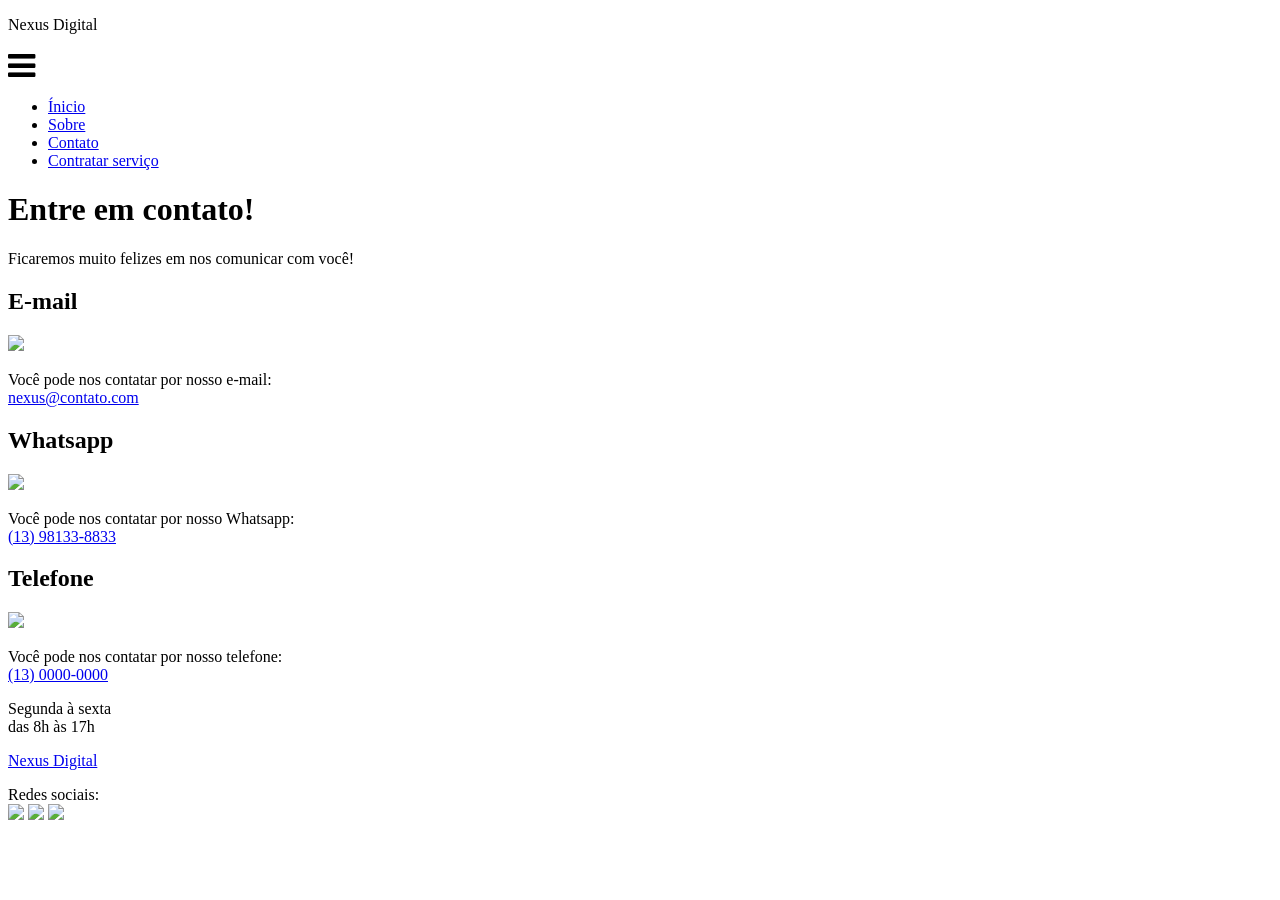
==== contato.html @ ef38bb48 "Add files via upload" ====
<!DOCTYPE html>
<html lang="pt-br">
<head>
    <meta charset="UTF-8">
    <meta http-equiv="X-UA-Compatible" content="IE=edge">
    <meta name="viewport" content="width=device-width, initial-scale=1.0">
    <link rel="stylesheet" href="https://cdnjs.cloudflare.com/ajax/libs/font-awesome/4.7.0/css/font-awesome.min.css">
    <link rel="stylesheet" href="assets/styles/nav.css">
    <link rel="stylesheet" href="assets/styles/contato.css">
    <!-- <link rel="icon" href="assets/image/logovovo.webp"> -->
    <title>Contatos</title>
</head>
<body>
    <nav>
        <div class="logo">  <p> Nexus Digital</p> </div> 

        <div class="menu-btn">
            <i class="fa fa-bars fa-2x" onclick="menuShow()"></i>
        </div>

        <ul>
            <li> <a href="index.html" class="active"> Ínicio </a> </li>
            <li> <a href="sobre.html"> Sobre</a> </li>
            <li> <a href="contato.html"> Contato</a> </li>
            <li> <a href="servico.html" class="btn-ajudar"> Contratar serviço</a> </li>
        </ul>
    </nav>

    <main>
        <h1>Entre em contato!</h1>
        <p class="aviso2">Ficaremos muito felizes em nos comunicar com você!</p>

        <div class="containerCtt">

            <section class="ctt">
                <h2>E-mail</h2>
               <img class="images" src="assets/images/gmail.png">
                <p>
                    Você pode nos contatar por nosso e-mail: <br>
                    <a href="mailto:nexus@contato.com">nexus@contato.com</a>
                </p>

            </section>

            <section class="ctt">
                <h2>Whatsapp</h2> 
                     <img class="images" src="assets/images/whatsapp2.png">
                <p>   
                    Você pode nos contatar por nosso Whatsapp: <br>
                    <a href="https://wa.me/5513981338833" target="_blank">(13) 98133-8833</a>
                </p>
            </section>
    
            <section class="ctt">
                <h2>Telefone</h2>
                 <img class="images" src="assets/images/telefone.png">
                <p>
                    Você pode nos contatar por nosso telefone: <br>
                    <a href="tel:+5513981338833">(13) 0000-0000 </a>
                </p>
            </section>
        </div>
        <p class="aviso">
            Segunda à sexta <br>
            das 8h às 17h <br>

        </p>
    </main>

    <footer>
        <div class="logo"> <a href="index.html"> <p> Nexus Digital</p></a> </div> 
        <div class="icones">
          <span>Redes sociais:</span>
          <div>
            <a href="https://www.facebook.com/LarVovoWalquiria/?locale=pt_BR" target="_blank"><img src="assets/images/facebook.png" ></a>
            <a href="https://wa.me/5513981338833" target="_blank"><img src="assets/images/whatsapp.png" ></a>
            <a href="https://www.instagram.com/murilo1910_/" target="_blank"><img src="assets/images/instaa2-removebg-preview.png" ></a>
          </div>
        </div>
    </footer>
    <script src="assets/script.js"></script>
</body>
</html>
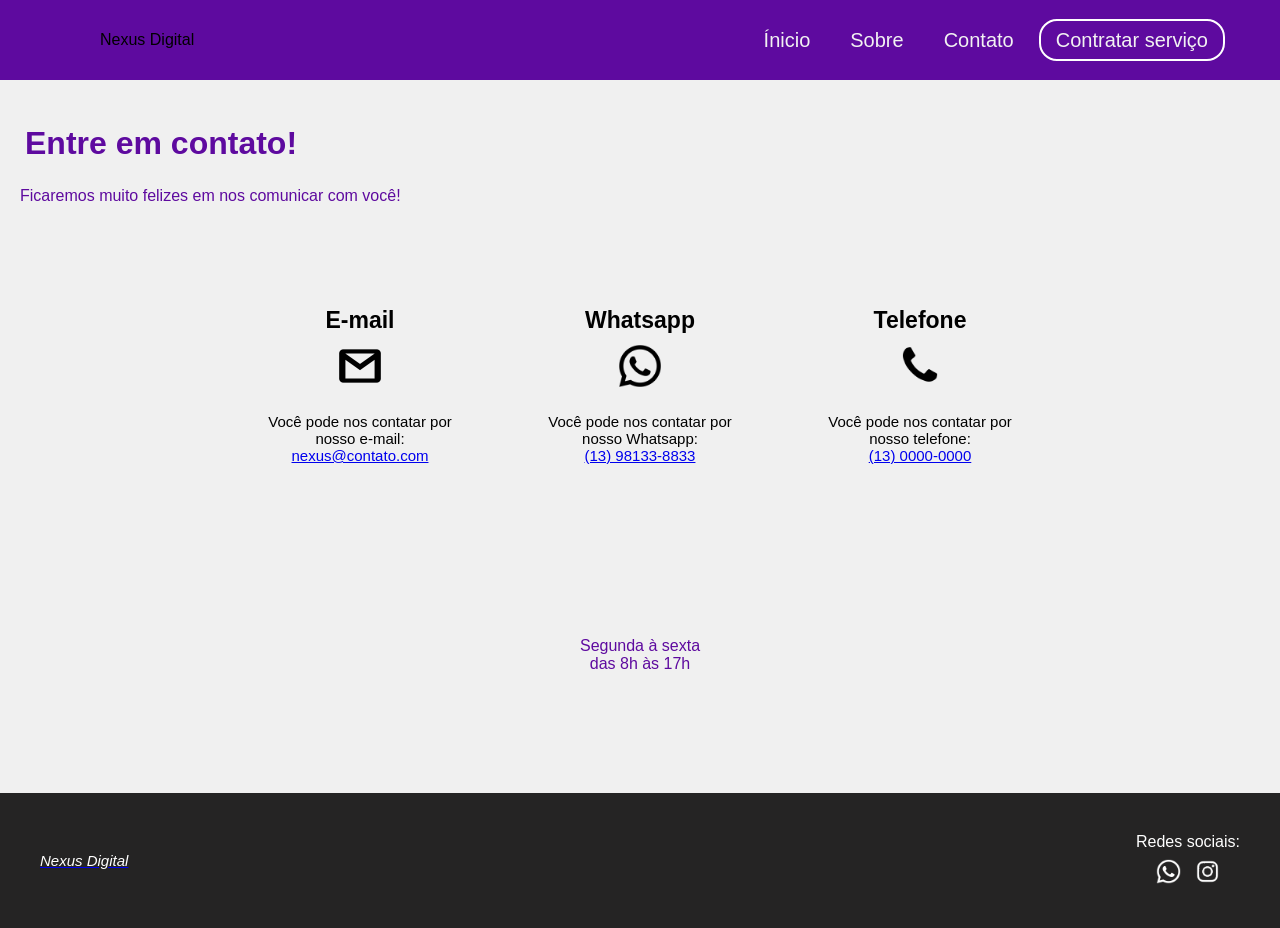
==== commit a32c46b5: "Corrige o site: adiciona assets, remove vestigios de outro projeto Os arquivos CSS, JS e imagens nun" ====
--- a/contato.html
+++ b/contato.html
@@ -7,7 +7,6 @@
     <link rel="stylesheet" href="https://cdnjs.cloudflare.com/ajax/libs/font-awesome/4.7.0/css/font-awesome.min.css">
     <link rel="stylesheet" href="assets/styles/nav.css">
     <link rel="stylesheet" href="assets/styles/contato.css">
-    <!-- <link rel="icon" href="assets/image/logovovo.webp"> -->
     <title>Contatos</title>
 </head>
 <body>
@@ -72,12 +71,11 @@
         <div class="icones">
           <span>Redes sociais:</span>
           <div>
-            <a href="https://www.facebook.com/LarVovoWalquiria/?locale=pt_BR" target="_blank"><img src="assets/images/facebook.png" ></a>
             <a href="https://wa.me/5513981338833" target="_blank"><img src="assets/images/whatsapp.png" ></a>
             <a href="https://www.instagram.com/murilo1910_/" target="_blank"><img src="assets/images/instaa2-removebg-preview.png" ></a>
           </div>
         </div>
     </footer>
-    <script src="assets/script.js"></script>
+    <script src="assets/scripts.js"></script>
 </body>
 </html>
--- a/assets/styles/nav.css
+++ b/assets/styles/nav.css
@@ -0,0 +1,204 @@
+*{
+    margin: 0;
+    padding: 0;
+    box-sizing: border-box;
+    font-family:Arial, Helvetica, sans-serif;
+}
+
+body{
+    background-color: #f0f0f0;
+}
+nav{
+    display: flex;
+    height: 80px;
+    width: 100%;
+    color: white;
+    background-color: #5e0a9f;
+    align-items: center;
+    justify-content: space-between;
+    padding: 0 50px 0 100px;
+    flex-wrap: wrap;
+    z-index: 1000;
+    position: sticky;
+    top: 0; 
+   
+}
+
+.btn-ajudar{
+    border-radius: 18px;
+    transition: 0.2s;
+    border: 2px solid white;
+
+}
+
+.btn-ajudar:hover{
+   border: 2px solid #ffffff;
+
+}
+
+.logo{
+  color: black;
+}
+
+nav img{
+    max-width: 75px;
+    height: auto;
+    margin-left: -60px;
+}
+
+nav ul{
+    display: flex;
+    flex-wrap: wrap;
+    list-style: none;
+}
+
+nav ul li{
+    margin: 0 5px;
+}
+
+nav ul li a{
+    color: #f2f2f2;
+    text-decoration: none;
+    font-size: 20px;
+    font-weight: 500;
+    padding: 8px 15px;
+}
+
+
+nav .menu-btn i{
+    color: #fff;
+    cursor: pointer;
+    display: none;
+}
+
+a:hover, a:active{
+    color: rgb(105, 89, 250);
+}
+
+
+/* <--- Footer ---> */
+  
+footer{
+    display: flex;
+    justify-content: space-between;
+    align-items: center;
+    background-color: #252424;
+    padding: 40px;
+    margin-top: 100px;
+  
+  }
+  
+  footer p {
+    text-align: center;
+    color: white;
+    font-size: 15px;
+    font-weight: 500;
+    font-style: italic;
+  }
+
+  footer img{
+    max-width: 100px;
+  }
+  
+  .icones {
+    display: flex;
+    flex-direction: column;
+    align-items: center;
+  }
+  
+  .icones span {
+    color: white;
+    font-weight: 500;
+    margin-bottom: 8px;
+  }
+  
+  .icones img {
+    margin: 0px 5px;
+    width: 25px;
+    height: 25px;
+  }
+
+  .rodape-direitos{
+    width: 100%;
+    background-color: black;
+    padding: 10px;
+    margin: 0px;
+    text-align: center;
+    color: white;
+    font-size: 13px;
+  }
+
+
+@media (max-width: 920px) {
+    nav .menu-btn i{
+        display: block;
+    }
+    nav ul{
+        position: fixed;
+        top: 80px;
+        left: -100%;
+        background-color: #78AA87;
+        height: 100vh;
+        width: 100%;
+        text-align: center;
+        display: block;
+        transition: 0.3s;
+    }
+    nav ul.open{
+        left: 0;
+    }
+    nav ul li{
+        width: 100%;
+        margin: 50px 0;
+    }
+    nav ul li a {
+        font-size: 23px;
+    }
+
+    nav img{
+        max-width: 65px;
+        height: auto;
+        margin-left: -70px;
+    }
+
+    footer{
+        display: flex;
+        justify-content: space-between;
+        align-items: center;
+        background-color: #3C3838;
+        padding: 40px;
+        margin-top: 100px;
+      
+      }
+
+      
+  footer p {
+    text-align: center;
+    color: white;
+    font-size: 12px;
+    font-weight: 500;
+    font-style: italic;
+  }
+
+  footer img{
+    max-width: 80px;
+    margin-left: -10px;
+  }
+
+  .rodape-direitos{
+    width: 100%;
+    background-color: black;
+    padding: 10px;
+    margin: 0px;
+    text-align: center;
+    color: white;
+    font-size: 10px;
+  }
+    
+}
+
+
+
+ 
+  
+ 
--- a/assets/styles/contato.css
+++ b/assets/styles/contato.css
@@ -0,0 +1,68 @@
+h1{
+    margin: 25px;
+    padding-top: 20px;
+    color: #5e0a9f;
+}
+
+.aviso2{
+    padding-left: 20px;
+    color: #5e0a9f;
+}
+
+.aviso {
+    margin-top: 88px;
+    margin-bottom: 50px ;
+    padding: 20px;
+    text-align: center;
+    color: #5e0a9f;
+}
+
+.containerCtt {
+    display: flex;
+    gap: 20px;
+    flex-wrap: wrap;
+    justify-content: center;
+    padding: 40px 20px;
+    border-radius: 20px;
+    margin-top: 40px;
+    margin-bottom: 20px;
+    margin-left: 80px;
+    margin-right: 80px;
+}
+
+
+.ctt {
+    width: 260px;
+    border-radius: 10px;
+    text-align: center;
+    justify-content: center;
+    padding: 15px;
+
+}
+
+
+.ctt h2 {
+    font-size: 23px;
+    color: #000;
+    margin: 7px 0px;
+}
+
+
+.ctt p {
+    margin: 10px 10px;
+    color: #000;
+    font-size: 15px;
+}
+
+.images{
+    
+    flex-direction: column;
+    align-items: center;
+  margin: 0px 5px;
+    width: 50px;
+    height: 50px;
+    color: black;
+    font-weight: 500;
+    margin-bottom: 8px;
+}
+
